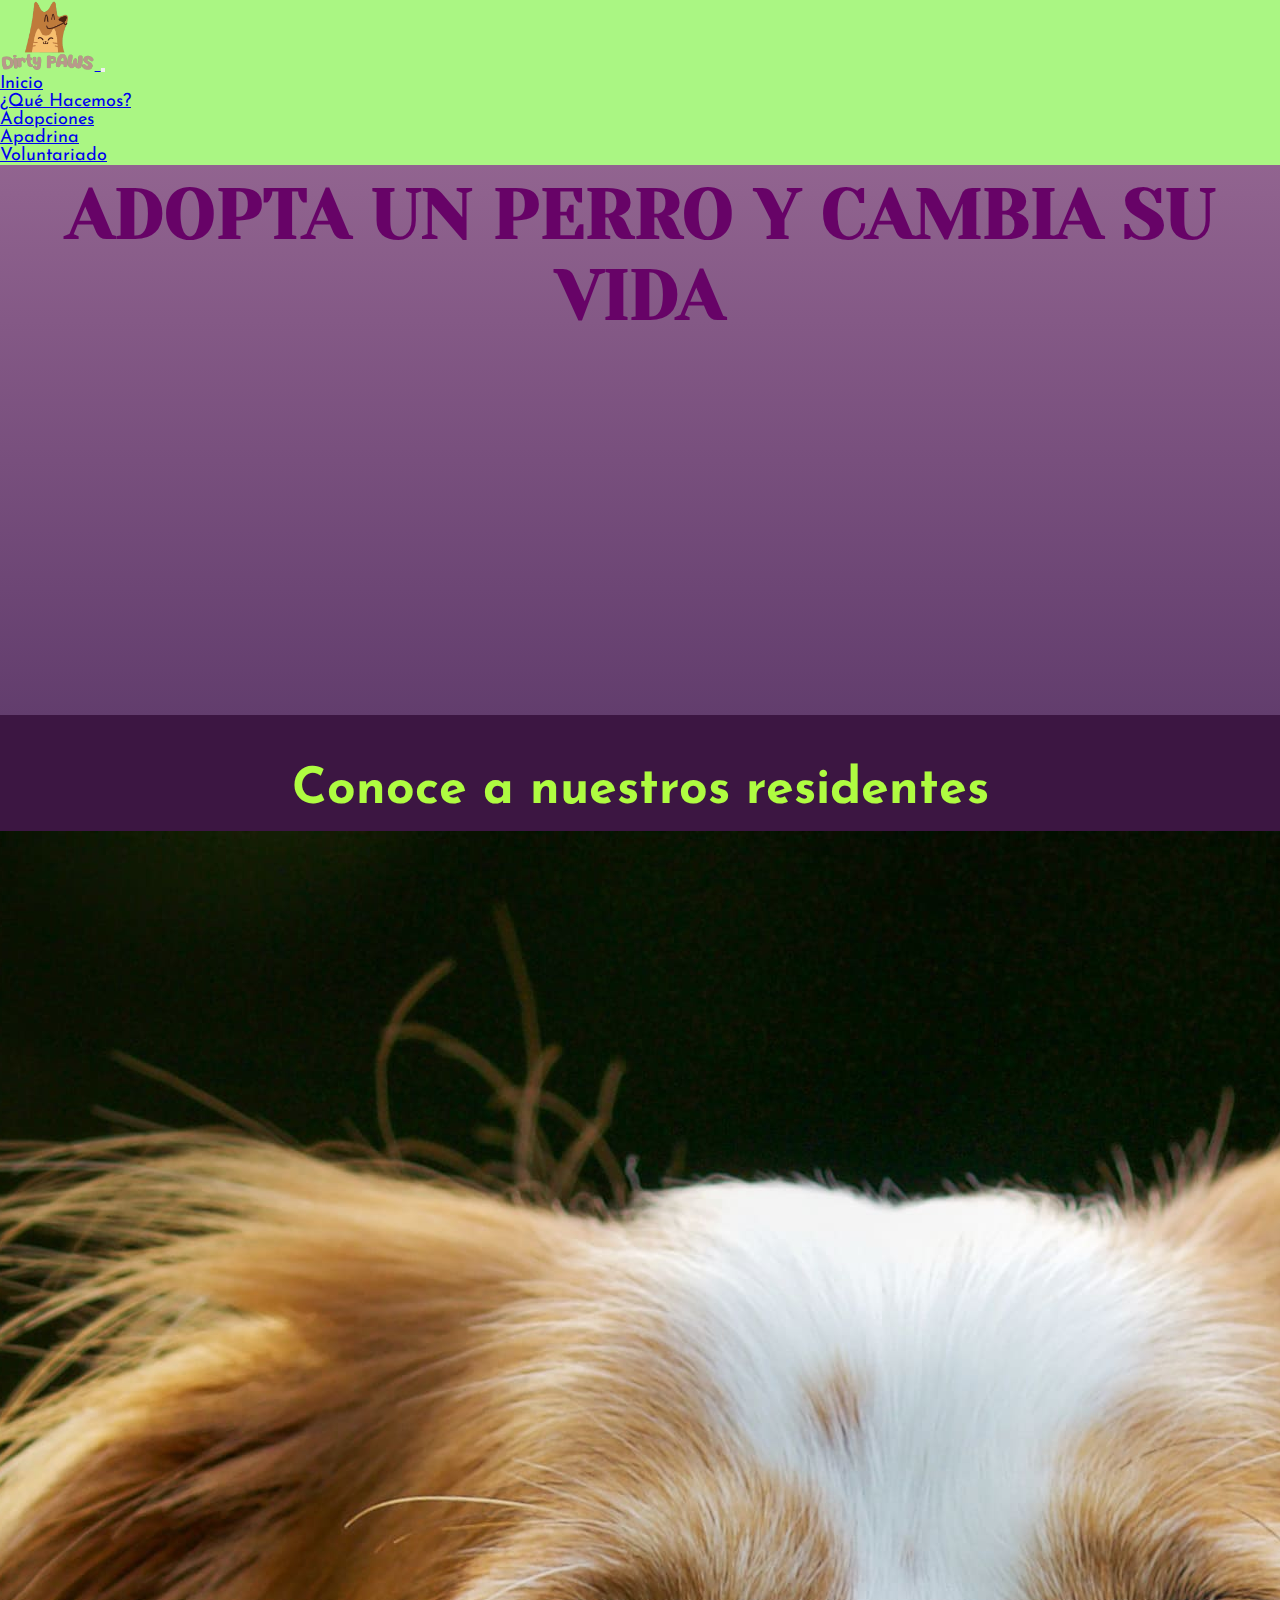
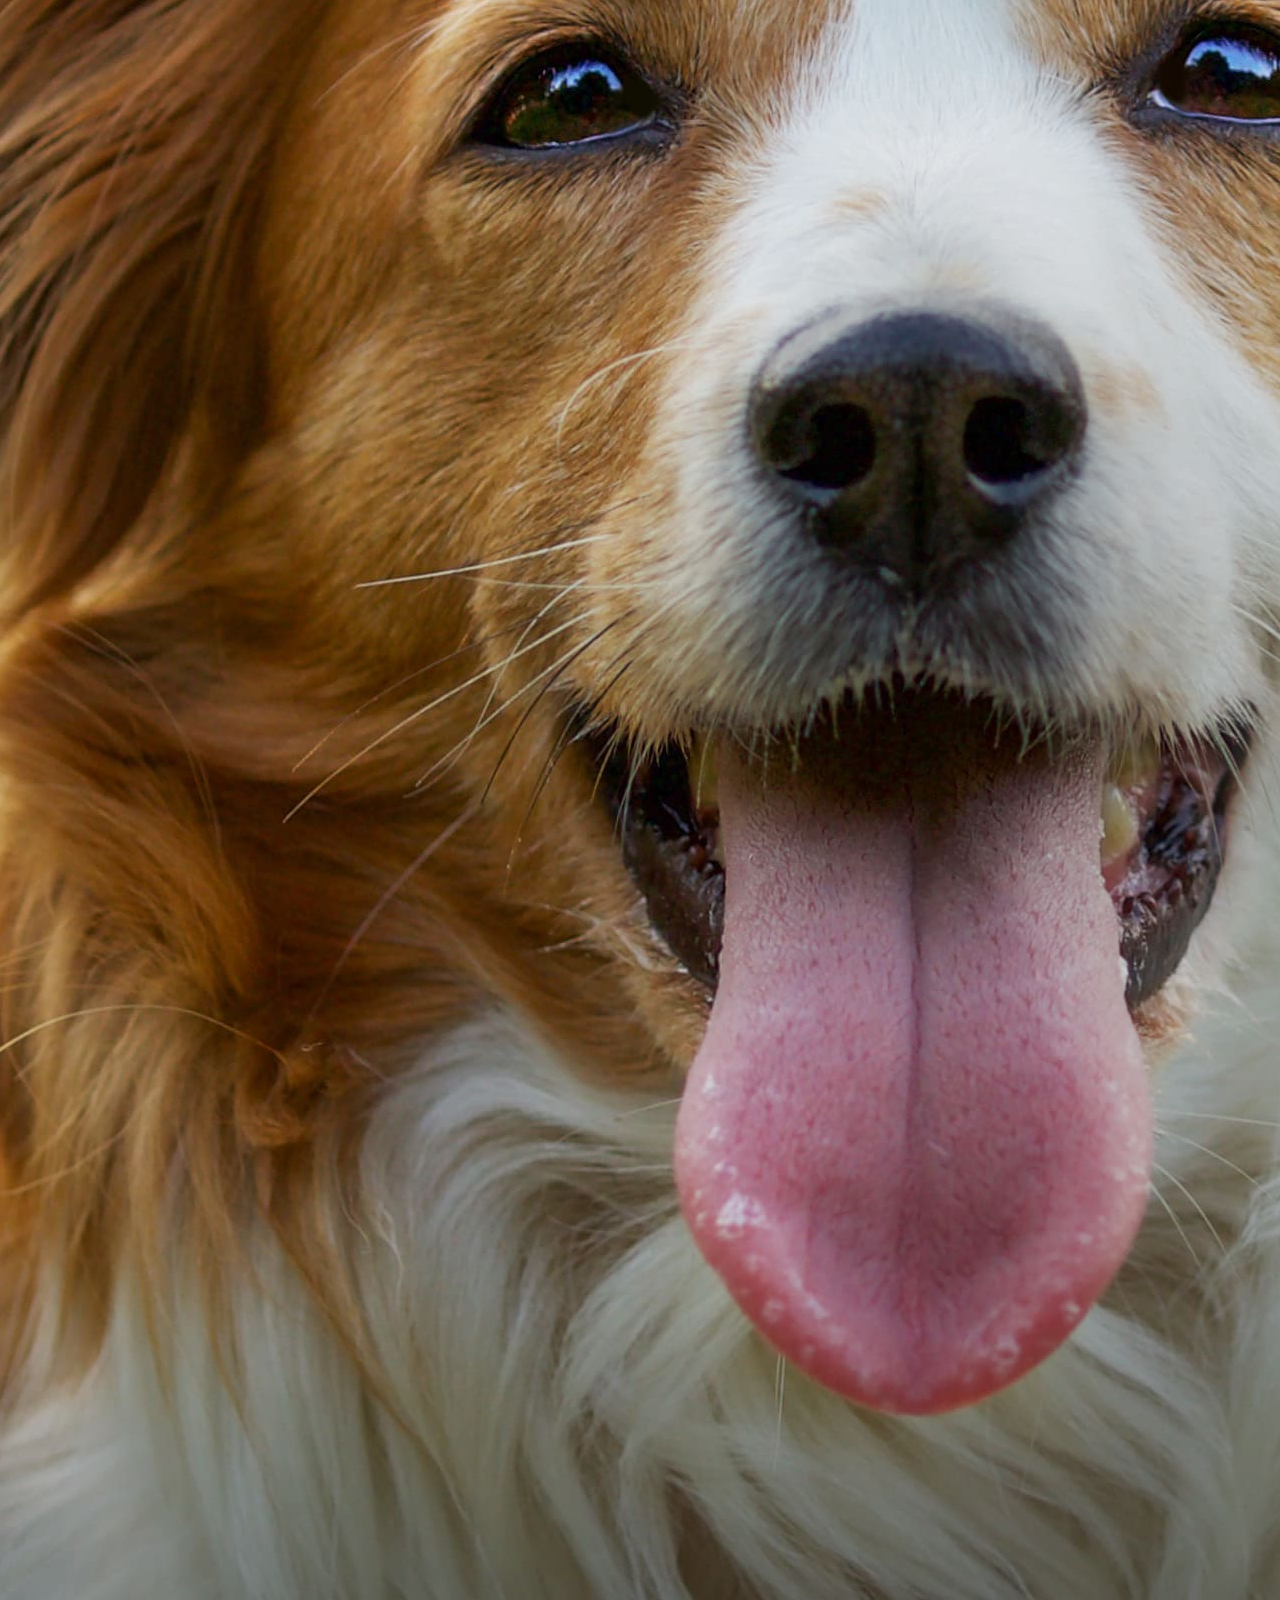
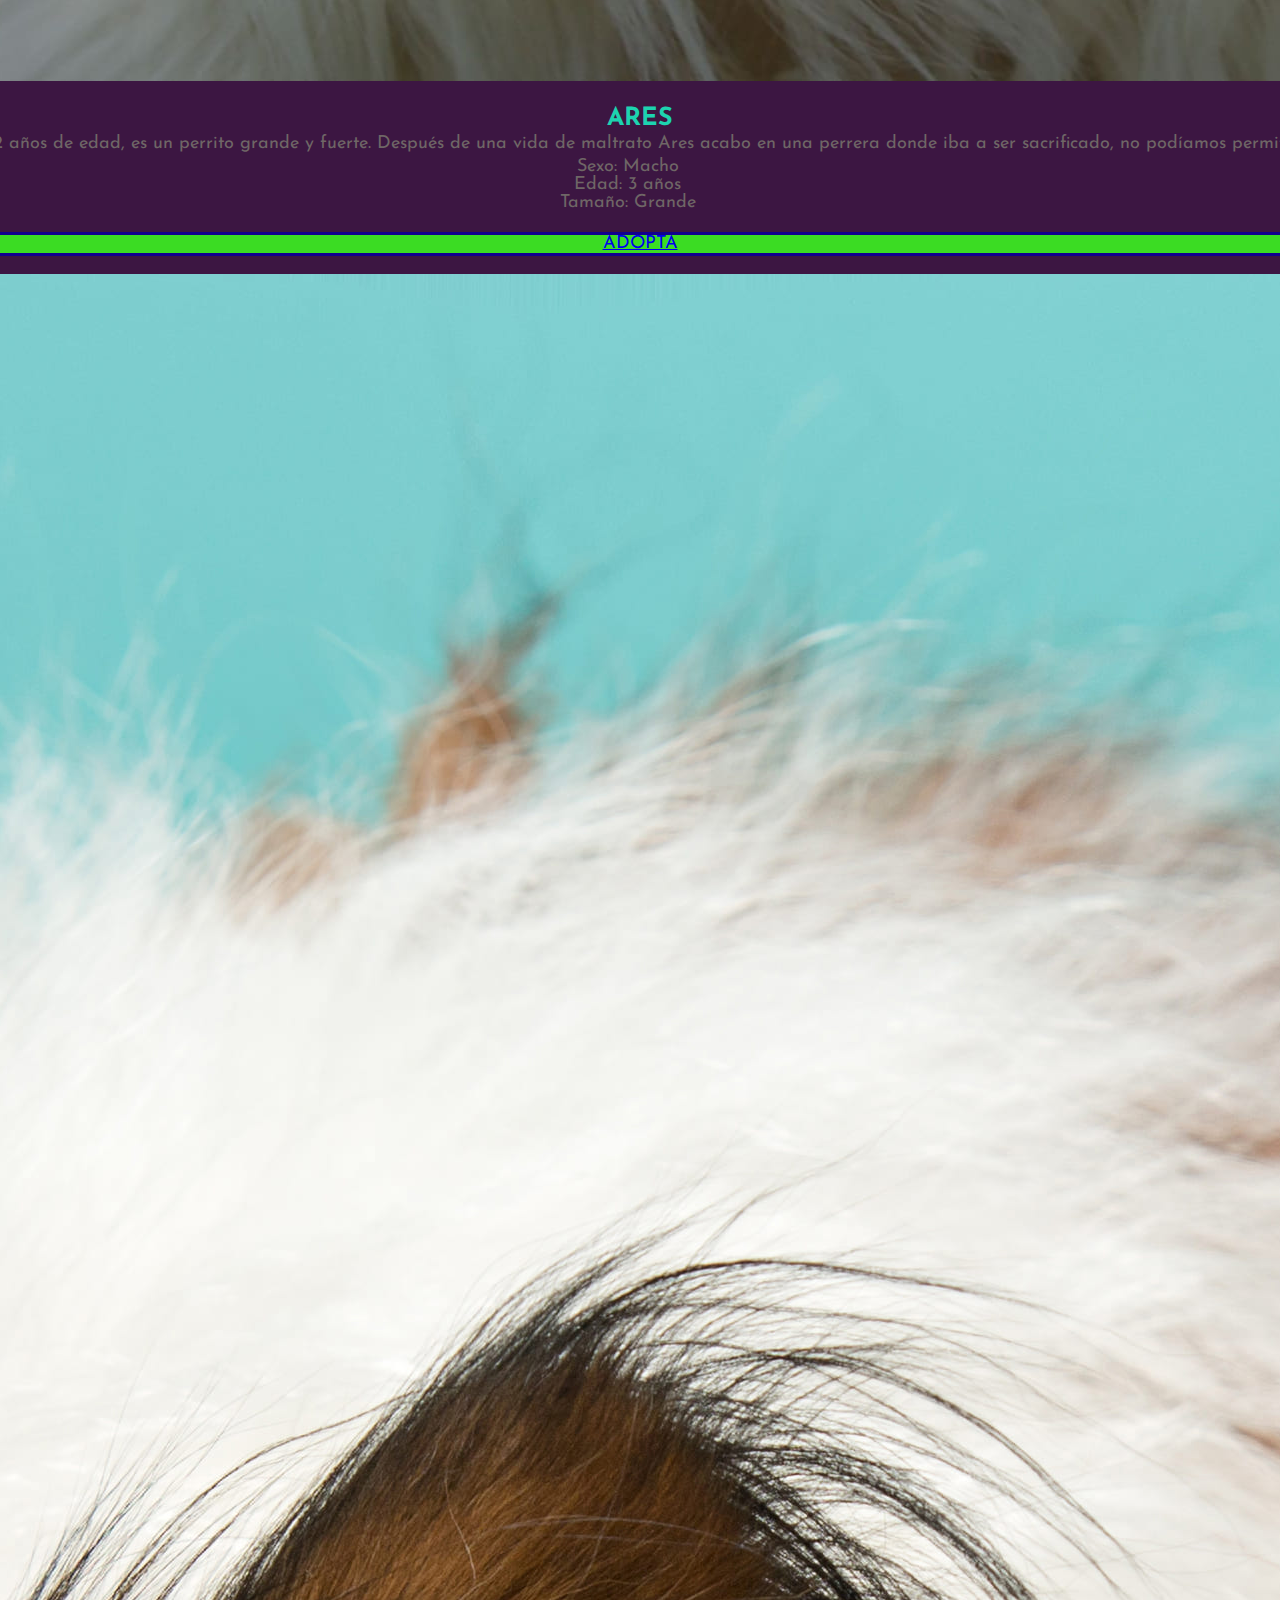
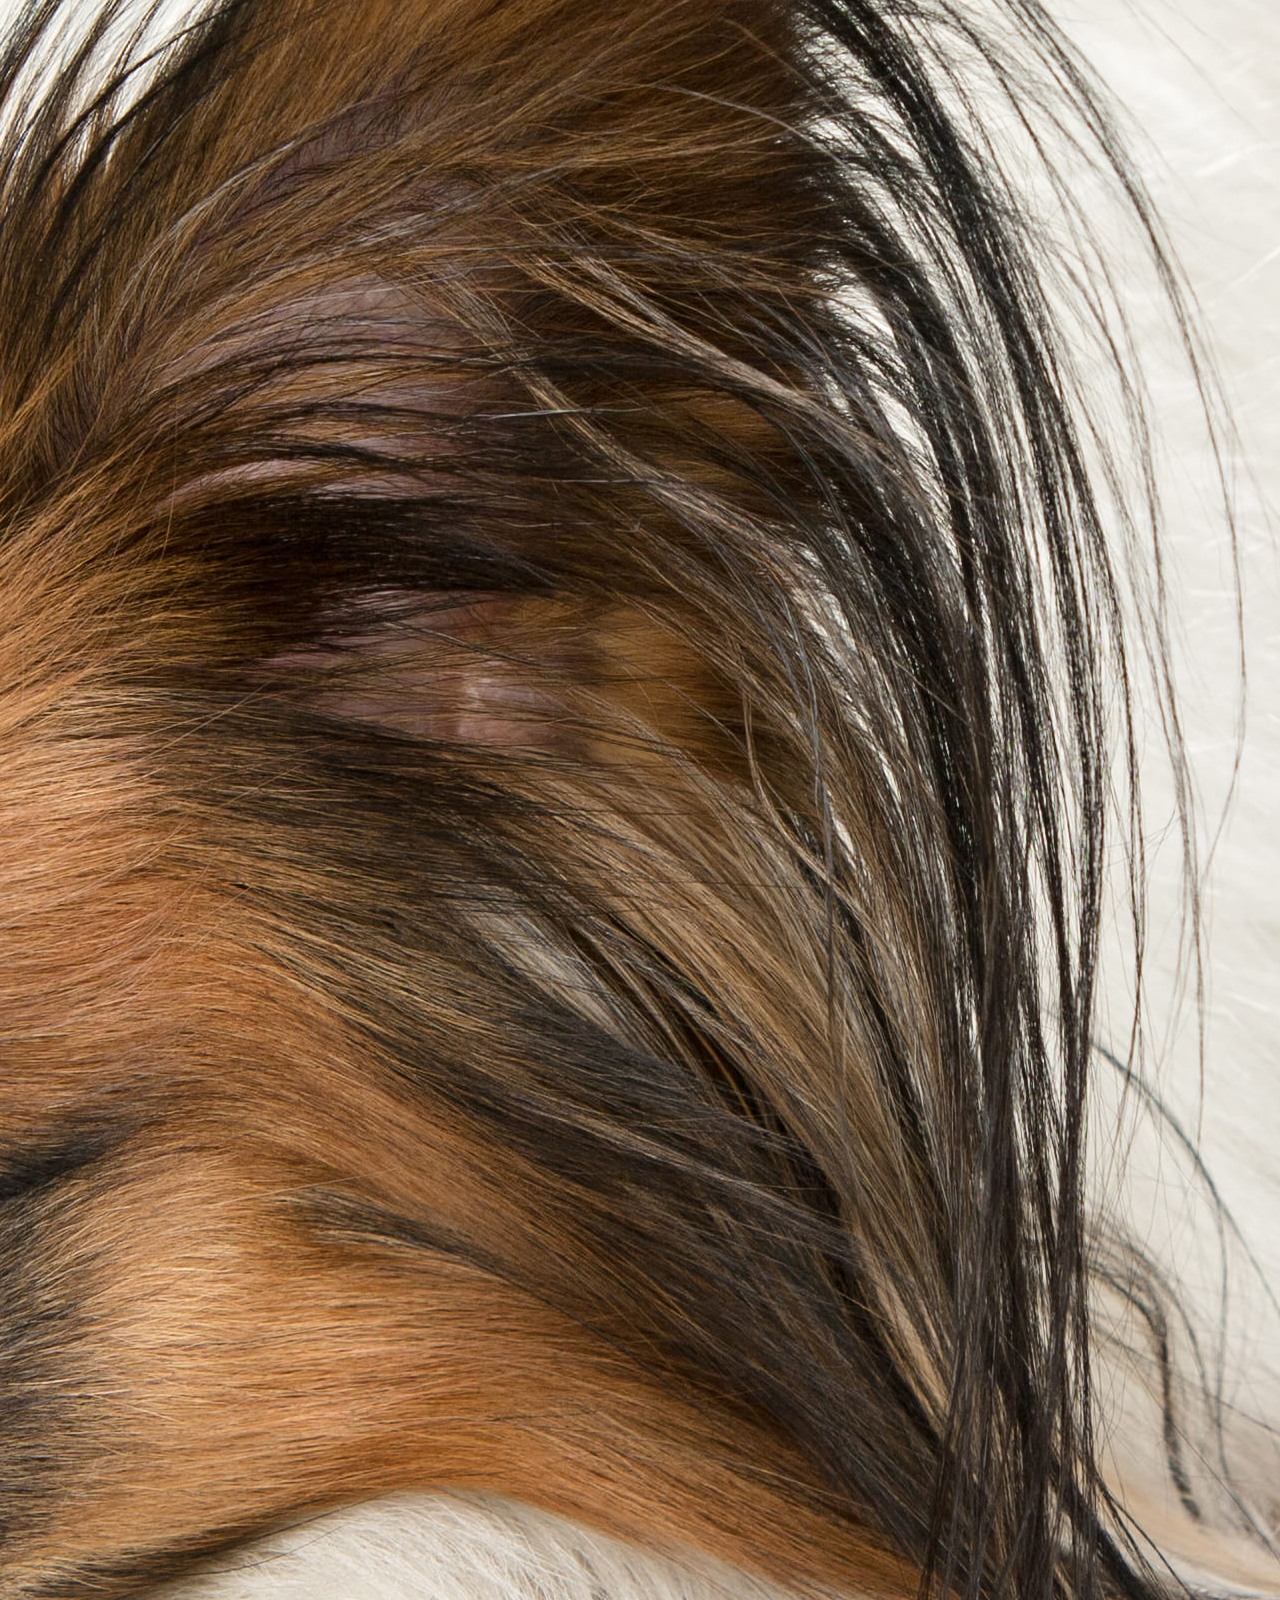
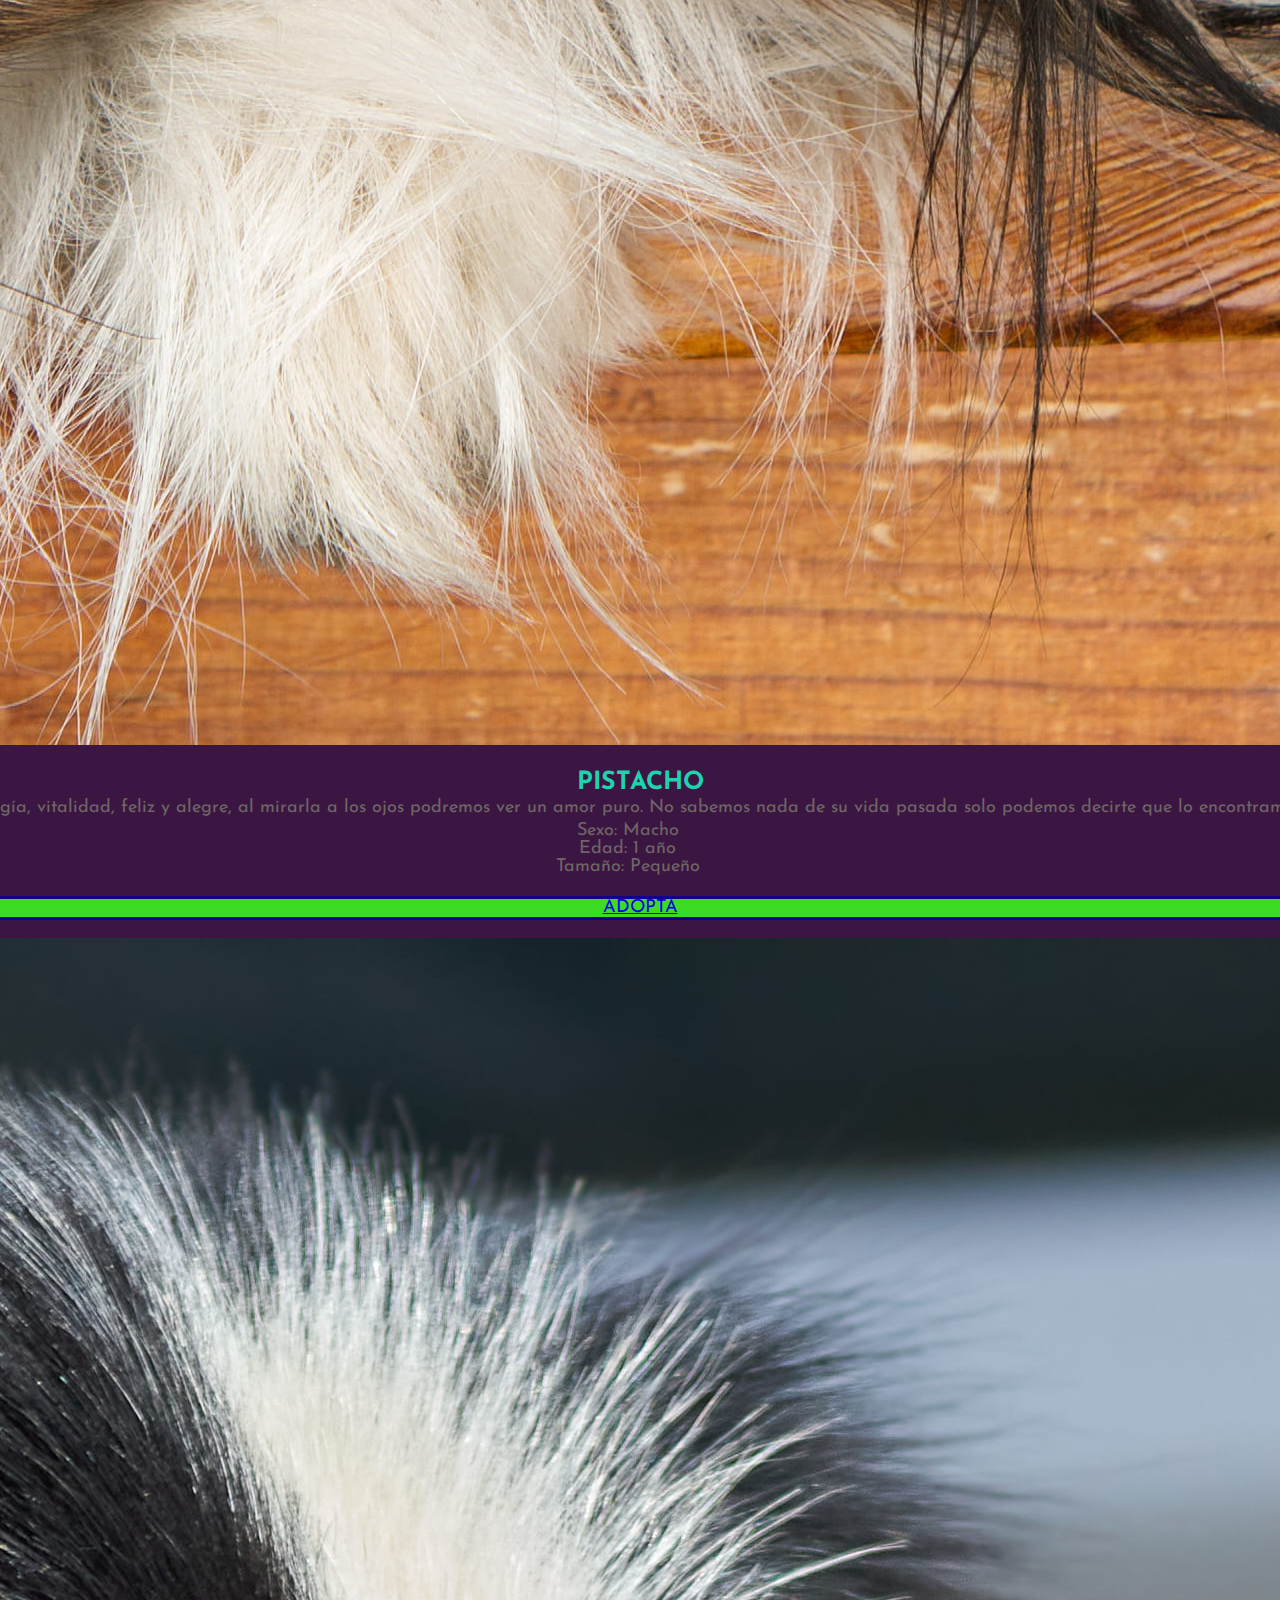
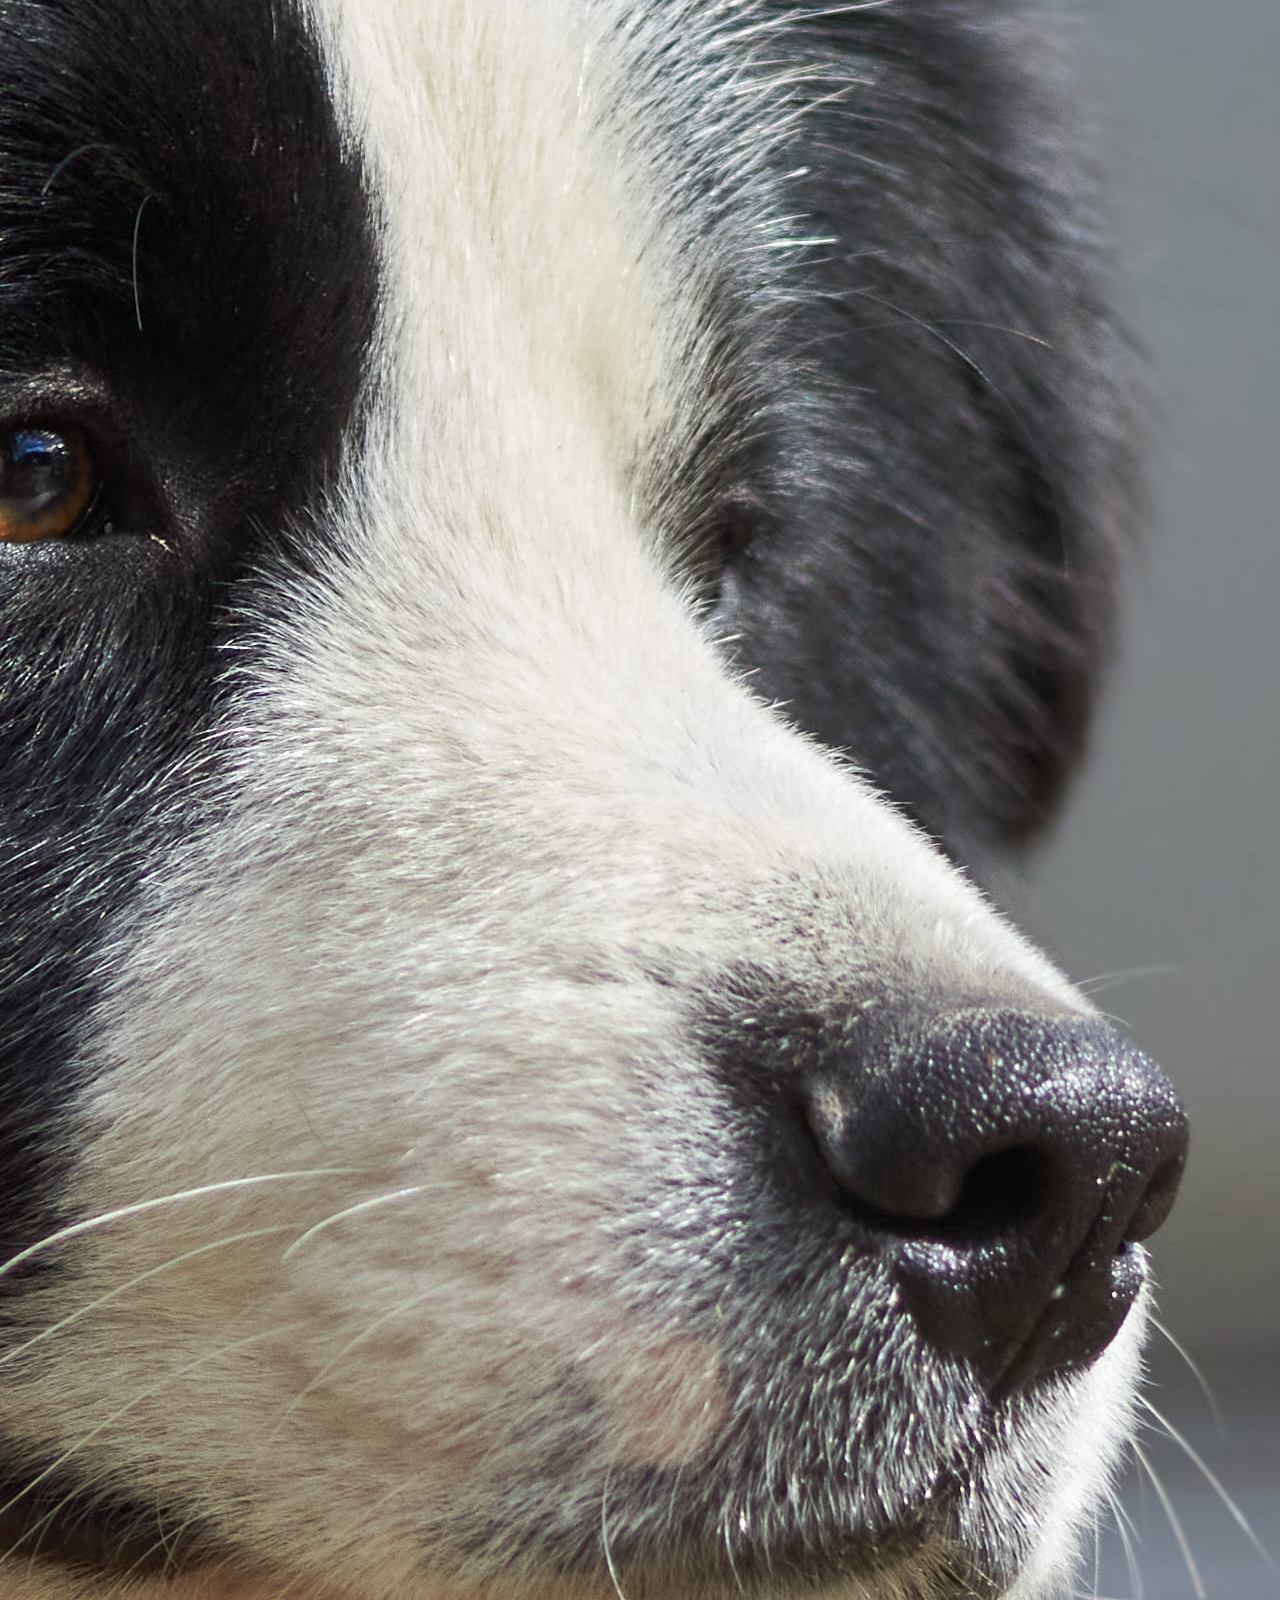
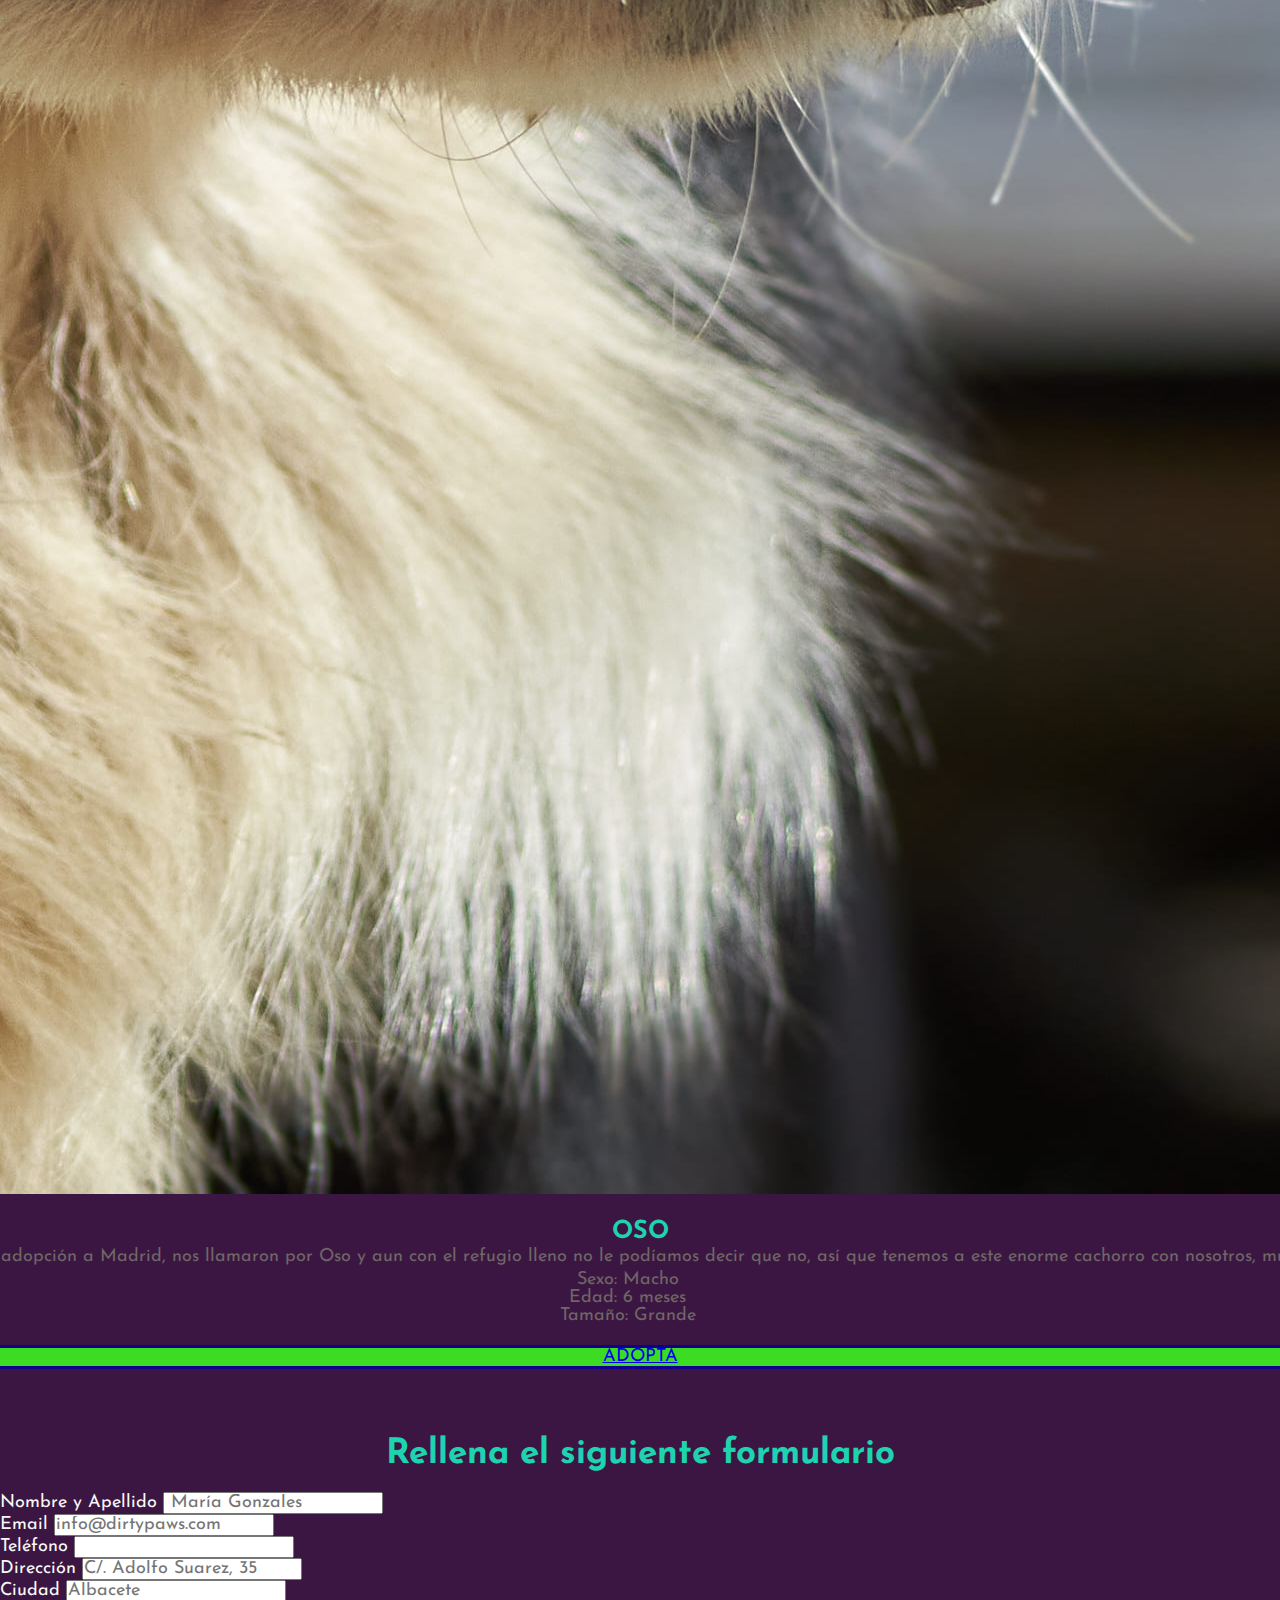
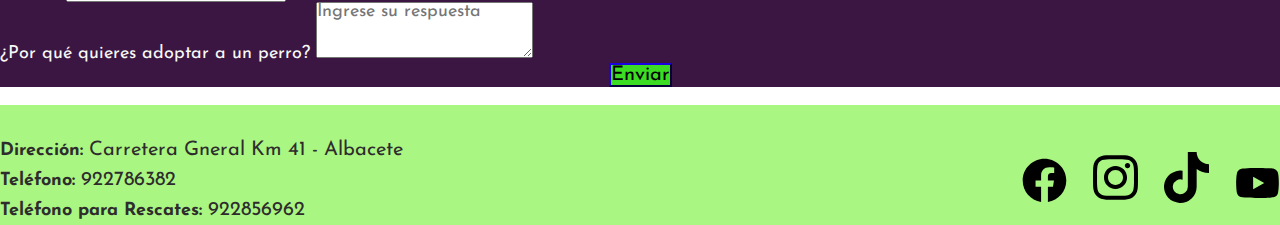
==== pages/adopta.html @ 11265db8 "Segundo commit-sass" ====
<!DOCTYPE html>
<html lang="en">
  <head>
    <meta charset="UTF-8" />
    <meta http-equiv="X-UA-Compatible" content="IE=edge" />
    <meta name="viewport" content="width=device-width, initial-scale=1.0" />
    <link rel="shortcut icon" href="../recursos/img/favicon.png"/>
    <link
      href="https://cdn.jsdelivr.net/npm/bootstrap@5.3.0-alpha3/dist/css/bootstrap.min.css"
      rel="stylesheet"
      integrity="sha384-KK94CHFLLe+nY2dmCWGMq91rCGa5gtU4mk92HdvYe+M/SXH301p5ILy+dN9+nJOZ"
      crossorigin="anonymous"
    />
    <link rel="stylesheet" href="../css/style.css" />
    <title>Dirty Paws - Adopciones</title>
  </head>
  <body>
    <!-- Header -->
    <header>
      <nav class="navbar navbar-expand-lg">
        <div class="container-fluid">
          <a class="navbar-brand" href="../index.html">
            <!-- logo -->
            <img
              src="../recursos/img/logo1.png"
              alt="logo protectora"
              width="auto"
              height="70"
            />
          </a>
          <button
            class="navbar-toggler"
            type="button"
            data-bs-toggle="collapse"
            data-bs-target="#navbarSupportedContent"
            aria-controls="navbarSupportedContent"
            aria-expanded="false"
            aria-label="Toggle navigation"
          >
            <span class="navbar-toggler-icon"></span>
          </button>
          <div class="collapse navbar-collapse" id="navbarSupportedContent">
            <!-- nav bar -->
            <ul class="navbar-nav nav-underline ms-auto mb-2 mb-lg-0">
              <li class="nav-item">
                <a class="nav-link" href="../index.html">Inicio</a>
              </li>
              <li class="nav-item">
                <a class="nav-link" href="./queHacemos.html">¿Qué Hacemos?</a>
              </li>
              <li class="nav-item">
                <a
                  class="nav-link active"
                  aria-current="page"
                  href="./adopta.html"
                  >Adopciones</a
                >
              </li>
              <li class="nav-item">
                <a class="nav-link" href="./apadrina.html">Apadrina</a>
              </li>
              <li class="nav-item">
                <a class="nav-link" href="./voluntariado.html">Voluntariado</a>
              </li>
            </ul>
          </div>
        </div>
      </nav>
    </header>

    <!-- Main -->
    <main class="main">
      <div class="main__banner-Adopta">
        <h1>ADOPTA UN PERRO Y CAMBIA SU VIDA</h1>
      </div>

      <!-- secciones -->
      <section>
        <h2 class="main__titulo2">Conoce a nuestros residentes</h2>

        <div class="container-sm">
          <div class="row g-4 row_modify">
            <div class="col-12 col-md-6 col-lg-4">
              <div class="card h-80">
                <img
                  src="../recursos/img/Ares.jpg"
                  class="card-img-top"
                  alt="Ares"
                />
                <div class="card-body">
                  <h5 class="card-title">ARES</h5>
                  <p class="card-text">
                    Ares es un macho de 2 años de edad, es un perrito grande y
                    fuerte. Después de una vida de maltrato Ares acabo en una
                    perrera donde iba a ser sacrificado, no podíamos permitirlo
                    y llego al refugio.
                  </p>
                  <ul>
                    <li>Sexo: Macho</li>
                    <li>Edad: 3 años</li>
                    <li>Tamaño: Grande</li>
                  </ul>
                </div>
                <div class="card-footer footer-boton">
                  <a
                    href="./adopta.html#formulario"
                    class="btn btn-primary boton"
                    >ADOPTA</a
                  >
                </div>
              </div>
            </div>

            <div class="col-12 col-md-6 col-lg-4">
              <div class="card h-80">
                <img
                  src="../recursos/img/Pistacho.jpg"
                  class="card-img-top"
                  alt="Pistacho"
                />
                <div class="card-body">
                  <h5 class="card-title">PISTACHO</h5>
                  <p class="card-text">
                    Es un perrito con mucha energía, vitalidad, feliz y alegre,
                    al mirarla a los ojos podremos ver un amor puro. No sabemos
                    nada de su vida pasada solo podemos decirte que lo
                    encontramos vagando por la carretera.
                  </p>
                  <ul>
                    <li>Sexo: Macho</li>
                    <li>Edad: 1 año</li>
                    <li>Tamaño: Pequeño</li>
                  </ul>
                </div>
                <div class="card-footer footer-boton">
                  <a
                    href="./adopta.html#formulario"
                    class="btn btn-primary boton"
                    >ADOPTA</a
                  >
                </div>
              </div>
            </div>

            <div class="col-12 col-md-6 col-lg-4">
              <div class="card h-80">
                <img
                  src="../recursos/img/Oso.jpg"
                  class="card-img-top"
                  alt="Oso"
                />
                <div class="card-body">
                  <h5 class="card-title">OSO</h5>
                  <p class="card-text">
                    Después de llevar una adopción a Madrid, nos llamaron por
                    Oso y aun con el refugio lleno no le podíamos decir que no,
                    así que tenemos a este enorme cachorro con nosotros, muy
                    cariñoso y juguetón..
                  </p>
                  <ul>
                    <li>Sexo: Macho</li>
                    <li>Edad: 6 meses</li>
                    <li>Tamaño: Grande</li>
                  </ul>
                </div>
                <div class="card-footer footer-boton">
                  <a
                    href="./adopta.html#formulario"
                    class="btn btn-primary boton"
                    >ADOPTA</a
                  >
                </div>
              </div>
            </div>
          </div>
        </div>
      </section>

      <!-- formulario -->

      <section class="container-sm">
        <h3>Rellena el siguiente formulario</h3>

        <form class="row g-3" id="formulario">
          <div class="col-md-4">
            <label for="formGroupExampleInput" class="form-label"
              >Nombre y Apellido</label
            >
            <input
              type="Text"
              class="form-control"
              id="formGroupExampleInput"
              placeholder=" María Gonzales"
            />
          </div>
          <div class="col-md-4">
            <label for="inputEmail4" class="form-label">Email</label>
            <input
              type="email"
              class="form-control"
              id="inputEmail4"
              placeholder="info@dirtypaws.com"
            />
          </div>
          <div class="col-md-4">
            <label class="form-label" for="typePhone">Teléfono</label>
            <input type="tel" id="typePhone" class="form-control" />
          </div>
          <div class="col-md-6">
            <label for="inputAddress" class="form-label">Dirección</label>
            <input
              type="text"
              class="form-control"
              id="inputAddress"
              placeholder="C/. Adolfo Suarez, 35"
            />
          </div>
          <div class="col-md-6">
            <label for="inputCity" class="form-label">Ciudad</label>
            <input
              type="text"
              class="form-control"
              id="inputCity"
              placeholder="Albacete"
            />
          </div>
          <div class="mb-3">
            <label for="exampleFormControlTextarea1" class="form-label"
              >¿Por qué quieres adoptar a un perro?</label
            >
            <textarea
              class="form-control"
              id="exampleFormControlTextarea1"
              rows="3"
              placeholder="Ingrese su respuesta"
            ></textarea>
          </div>
          <div class="col-12">
            <button type="submit" class="btn btn-primary boton-form">Enviar</button>
          </div>
        </form>
      </section>
    </main>

    <!-- Footer -->
    <footer class="footer">
      <section class="footer__Section container-sm">
        <div class="footer__Contenedor">
          <p><b>Dirección:</b> Carretera Gneral Km 41 - Albacete</p>
          <p><b>Teléfono:</b> 922786382</p>
          <p><b>Teléfono para Rescates:</b> 922856962</p>
        </div>

        <!-- Redes -->
        <div class="footer__Social">
          <a href="#"
            ><img src="../recursos/img/facebook.svg" alt="facebook"
          /></a>
          <a href="#"
            ><img src="../recursos/img/instagram.svg" alt="instagram"
          /></a>
          <a href="#"><img src="../recursos/img/tiktok.svg" alt="Tiktok" /></a>
          <a href="#"
            ><img src="../recursos/img/youtube.svg" alt="YouTube"
          /></a>
        </div>
      </section>
    </footer>
    <script
      src="https://cdn.jsdelivr.net/npm/bootstrap@5.3.0-alpha3/dist/js/bootstrap.bundle.min.js"
      integrity="sha384-ENjdO4Dr2bkBIFxQpeoTz1HIcje39Wm4jDKdf19U8gI4ddQ3GYNS7NTKfAdVQSZe"
      crossorigin="anonymous"
    ></script>
  </body>
</html>
---- css/style.css ----
/* tipografia */
@import url("https://fonts.googleapis.com/css2?family=Yeseva+One&display=swap");
@import url("https://fonts.googleapis.com/css2?family=Josefin+Sans:wght@300;500;700&display=swap");
* {
  margin: 0;
  padding: 0;
  font-family: "Josefin Sans", sans-serif;
  font-size: 18px; }

header {
  min-height: 10vh; }
  header .navbar {
    background-color: #AAF683; }

.main {
  background-color: #3C1642;
  min-height: 80vh; }
  .main__banner-Principal {
    width: 100%;
    height: 650px;
    background: linear-gradient(to top, #a18cd138 0%, #fbc2eb85 100%), url("./../../recursos/img/principal.jpg");
    /* W3C, IE 10+/ Edge, Firefox 16+, Chrome 26+, Opera 12+, Safari 7+ */
    background-size: cover;
    background-attachment: fixed;
    position: relative; }
  .main__banner-Hacemos {
    width: 100%;
    height: 550px;
    background: linear-gradient(to top, #a18cd138 0%, #fbc2eb85 100%), url("./../../recursos/img/portada1.jpg");
    /* W3C, IE 10+/ Edge, Firefox 16+, Chrome 26+, Opera 12+, Safari 7+ */
    background-size: cover;
    background-attachment: fixed;
    position: relative; }
  .main__banner-Adopta {
    width: 100%;
    height: 550px;
    background: linear-gradient(to top, #a18cd138 0%, #fbc2eb85 100%), url("./../../recursos/img/portada2.jpg");
    /* W3C, IE 10+/ Edge, Firefox 16+, Chrome 26+, Opera 12+, Safari 7+ */
    background-size: cover;
    background-attachment: fixed;
    position: relative; }
  .main__banner-Apadrina {
    width: 100%;
    height: 550px;
    background: linear-gradient(to top, #a18cd138 0%, #fbc2eb85 100%), url("./../../recursos/img/portada3.jpg");
    /* W3C, IE 10+/ Edge, Firefox 16+, Chrome 26+, Opera 12+, Safari 7+ */
    background-size: cover;
    background-attachment: fixed;
    position: relative; }
  .main__banner-Voluntario {
    width: 100%;
    height: 550px;
    background: linear-gradient(to top, #a18cd138 0%, #fbc2eb85 100%), url("https://res.cloudinary.com/dv3jsid6j/image/upload/v1682860018/proyecto_protectora/portada4_ohsliz.jpg");
    /* W3C, IE 10+/ Edge, Firefox 16+, Chrome 26+, Opera 12+, Safari 7+ */
    background-size: cover;
    background-attachment: fixed;
    position: relative; }
  .main h1 {
    color: #670367;
    display: flex;
    flex-direction: column;
    height: 180px;
    width: 100%;
    align-items: center;
    text-align: center;
    justify-content: center;
    font-size: 70px;
    font-weight: bold;
    font-family: "Yeseva One", cursive; }
  .main .main__titulo2 {
    color: #AFFC41;
    font-size: 50px;
    text-align: center;
    font-weight: bolder;
    padding-top: 50px;
    font-family: "Josefin Sans", sans-serif;
    padding-bottom: 15px; }

@media (max-width: 550px) {
  .main__banner-Principal {
    background-position: center; }
  .main__banner-Hacemos {
    background-position: center; }
  .main__banner-Adopta {
    background-position: center; }
  .main__banner-Apadrina {
    background-position: center; }
  .main__banner-Voluntario {
    background-position: center; }
  .main h1 {
    display: flex;
    width: 99%;
    font-size: 50px;
    justify-content: space-between;
    flex-direction: column;
    align-items: center; } }

.main__video {
  display: flex;
  flex-wrap: nowrap;
  align-items: center;
  padding-bottom: 20px;
  margin-right: 10px; }

.main__video p {
  line-height: 1.5;
  color: #f8f9f7;
  font-family: "Montserrat Alternates", sans-serif;
  font-family: "Open Sans", sans-serif;
  font-family: "Poppins", sans-serif;
  font-family: "Rammetto One", cursive;
  font-family: "Slackey", cursive;
  text-align: justify;
  margin: 1rem; }

@media (max-width: 550px) {
  .main__video {
    flex-direction: column; }
  .main_iframe {
    width: 95%;
    display: flex;
    justify-content: center;
    flex-direction: row;
    align-content: center;
    align-items: center;
    flex-wrap: wrap;
    margin: 1rem; } }

.main {
  /* Modal */ }
  .main__img-Apadrina {
    width: 400px;
    height: 400px;
    margin-left: 50px;
    margin-right: 70px;
    transform: rotate(353deg);
    border: 4px solid #82e273;
    border-radius: 15px; }
  .main .modal-header {
    background-color: #811485c6; }

@media (max-width: 550px) {
  .main__img-Apadrina {
    width: 200px;
    height: 200px;
    transform: rotate(0deg); } }

.main .card .card-body {
  padding: 20px;
  text-align: center;
  align-items: center; }

.main .card .card-body p {
  line-height: 1.5;
  color: #6f6666;
  font-family: "Josefin Sans", sans-serif; }

.main .card .card-body h5 {
  font-weight: 700;
  color: #1dd3b0;
  font-family: "Josefin Sans", sans-serif;
  font-size: 25px; }

.main .card-body ul {
  list-style: none;
  margin-right: 25px;
  color: #6f6666; }

.main .col {
  padding-bottom: 20px; }

.main .col-12 {
  display: flex;
  justify-content: center;
  margin-bottom: 1rem; }

.main .footer-boton {
  display: flex;
  justify-content: center; }

.main .boton {
  background-color: #3bdc23 !important;
  border: solid;
  border-color: #11008e !important;
  display: flex;
  align-items: center;
  justify-content: center;
  width: 100%; }

.main h3 {
  text-align: center;
  padding-top: 50px;
  color: #1dd3b0;
  font-family: "Josefin Sans", sans-serif;
  font-weight: bold;
  padding-bottom: 20px;
  font-size: 35px; }

.main .form-label {
  color: #f8f9f7; }

.main .boton-form {
  background-color: #3bdc23 !important;
  border-color: #11008e !important;
  font-size: 20px; }

.main__voluntariado-p {
  color: #f8f9f7;
  font-size: 20px;
  font-family: "Josefin Sans", sans-serif;
  text-align: justify; }

.main .form-check {
  display: flex;
  color: #f8f9f7;
  margin-left: 1.5rem; }

.main .form-check-input:checked {
  background-color: #96e08a;
  border-color: #AFFC41; }

.footer {
  background-color: #AAF683;
  overflow: hidden;
  min-height: 10vh;
  padding-top: 30px; }
  .footer__Section {
    display: flex;
    flex-direction: row;
    font-size: 15px;
    flex-wrap: nowrap;
    justify-content: space-between;
    align-items: center; }
  .footer__Contenedor {
    display: flex;
    flex-direction: column;
    flex-wrap: nowrap;
    align-items: flex-start;
    justify-content: space-around;
    padding-right: 10px; }
    .footer__Contenedor p {
      line-height: 1.5;
      color: #2e2c2c;
      font-size: 20px; }
  .footer__Social {
    display: block;
    flex-direction: row;
    align-items: center;
    justify-content: space-between;
    flex-wrap: nowrap; }
    .footer__Social img {
      width: 45px;
      flex-direction: row;
      margin-left: 20px; }
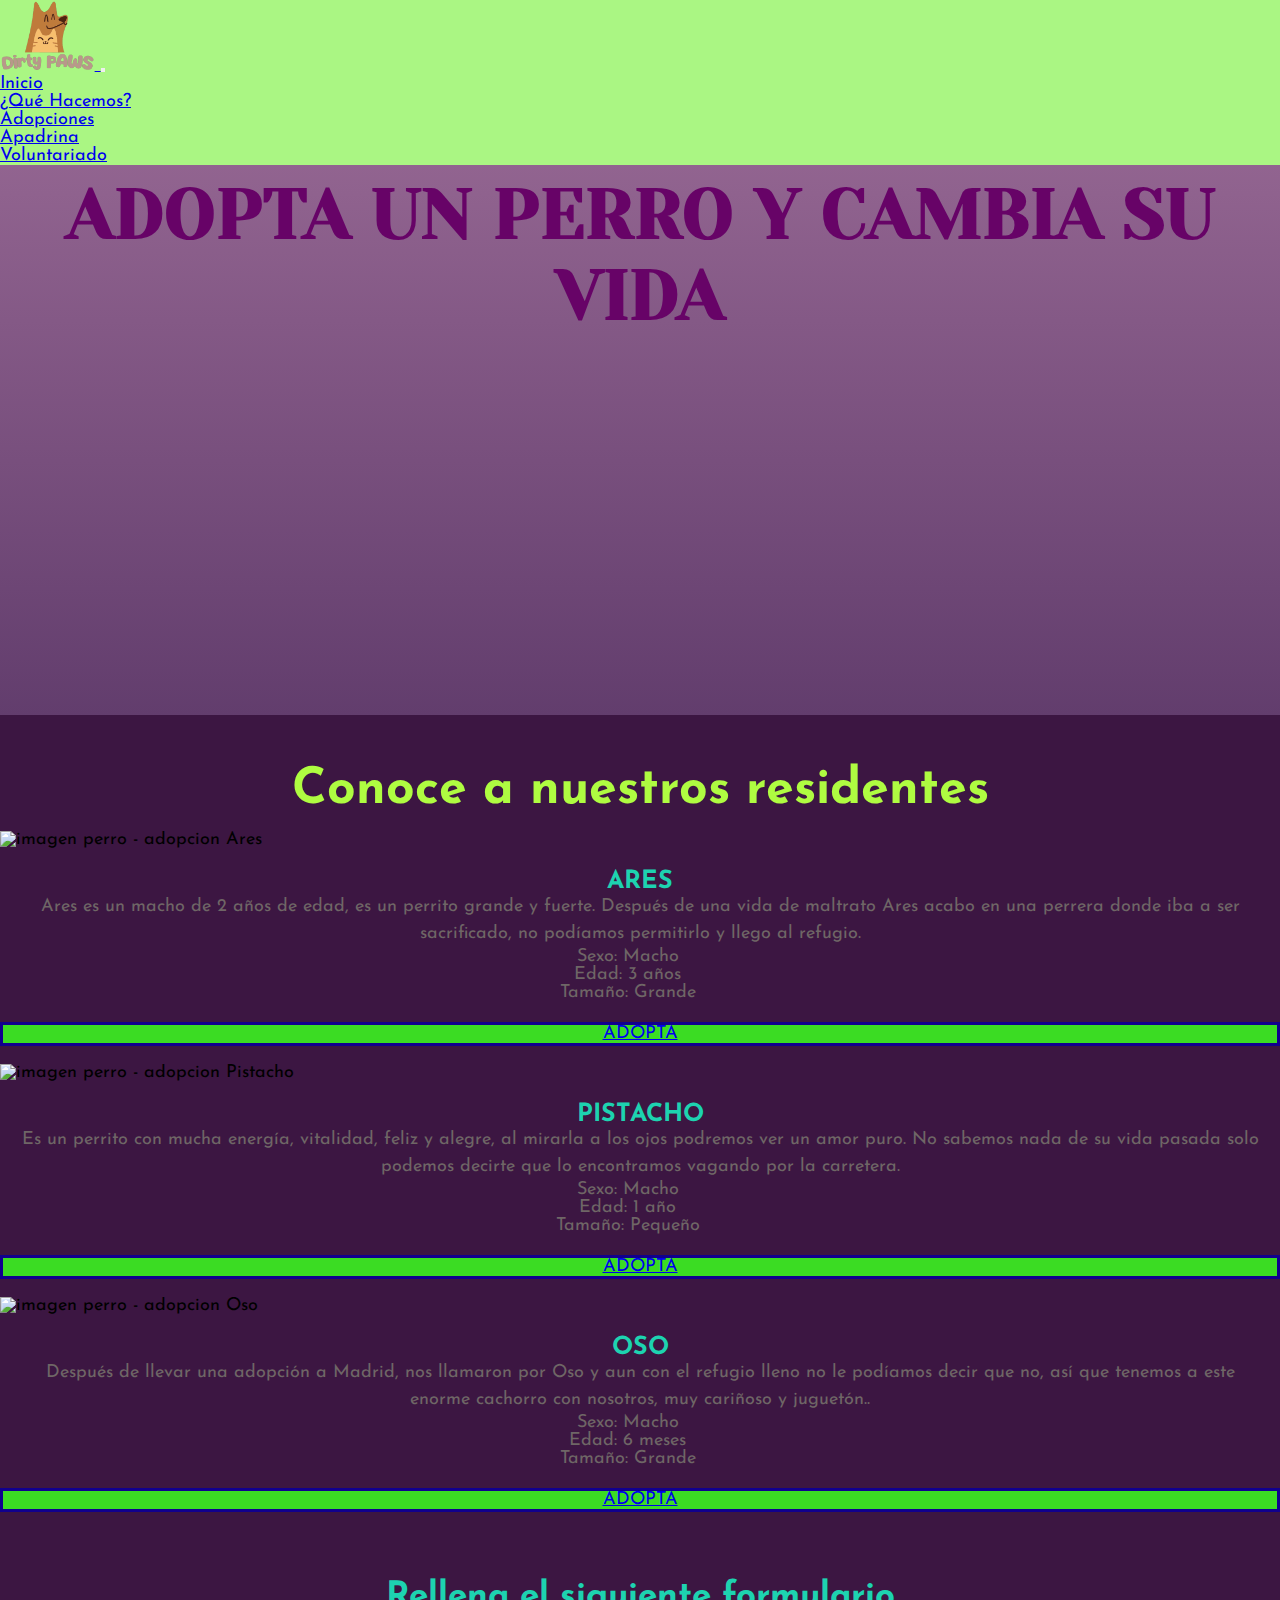
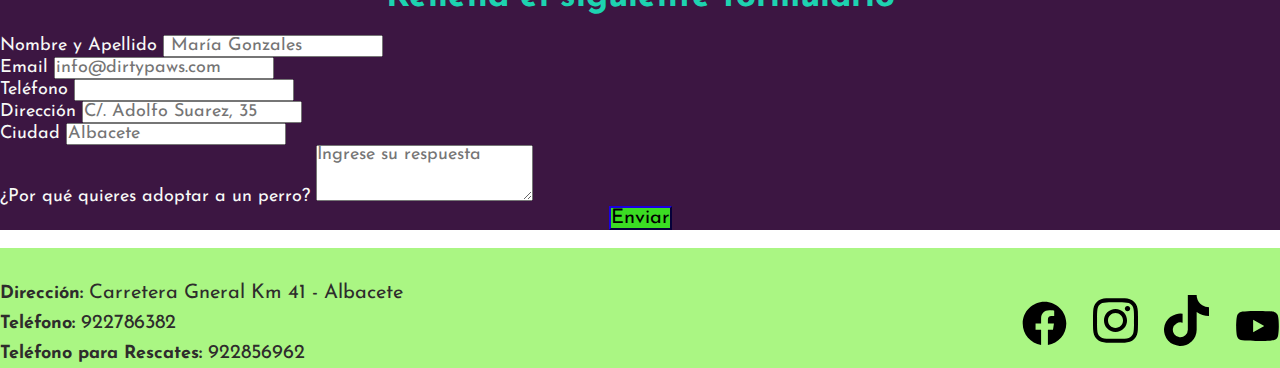
==== commit 8d927ee7: "Segundo commit SEO" ====
--- a/pages/adopta.html
+++ b/pages/adopta.html
@@ -1,18 +1,24 @@
 <!DOCTYPE html>
-<html lang="en">
+<html lang="es">
   <head>
     <meta charset="UTF-8" />
     <meta http-equiv="X-UA-Compatible" content="IE=edge" />
     <meta name="viewport" content="width=device-width, initial-scale=1.0" />
+    <!--SEO -->
+    <meta name="keywords" content="perros, protectora, adopciones, refugio, adopta no compres, abandono">
+    <meta name="description" content="En nuestra protectora buscamos que todos nuestros residentes sean adoptados por familias que los quieran y respeten. Adopta no compres.">
+    <!-- favicon -->
     <link rel="shortcut icon" href="../recursos/img/favicon.png"/>
+    <!-- BOOTSTRAP -->
     <link
       href="https://cdn.jsdelivr.net/npm/bootstrap@5.3.0-alpha3/dist/css/bootstrap.min.css"
       rel="stylesheet"
       integrity="sha384-KK94CHFLLe+nY2dmCWGMq91rCGa5gtU4mk92HdvYe+M/SXH301p5ILy+dN9+nJOZ"
       crossorigin="anonymous"
     />
+    <!-- STYLESHEET PROPIA -->
     <link rel="stylesheet" href="../css/style.css" />
-    <title>Dirty Paws - Adopciones</title>
+    <title>Adopciones | Dirty Paws</title>
   </head>
   <body>
     <!-- Header -->
@@ -83,9 +89,9 @@
             <div class="col-12 col-md-6 col-lg-4">
               <div class="card h-80">
                 <img
-                  src="../recursos/img/Ares.jpg"
+                  src="https://res.cloudinary.com/dv3jsid6j/image/upload/v1682858744/proyecto_protectora/Ares_py1xvq.jpg"
                   class="card-img-top"
-                  alt="Ares"
+                  alt="imagen perro - adopcion Ares"
                 />
                 <div class="card-body">
                   <h5 class="card-title">ARES</h5>
@@ -114,9 +120,9 @@
             <div class="col-12 col-md-6 col-lg-4">
               <div class="card h-80">
                 <img
-                  src="../recursos/img/Pistacho.jpg"
+                  src="https://res.cloudinary.com/dv3jsid6j/image/upload/v1682865452/proyecto_protectora/Pistacho_vy6uxd.jpg"
                   class="card-img-top"
-                  alt="Pistacho"
+                  alt="imagen perro - adopcion Pistacho"
                 />
                 <div class="card-body">
                   <h5 class="card-title">PISTACHO</h5>
@@ -145,9 +151,9 @@
             <div class="col-12 col-md-6 col-lg-4">
               <div class="card h-80">
                 <img
-                  src="../recursos/img/Oso.jpg"
+                  src="https://res.cloudinary.com/dv3jsid6j/image/upload/v1682865452/proyecto_protectora/Oso_dz2gw2.jpg"
                   class="card-img-top"
-                  alt="Oso"
+                  alt="imagen perro - adopcion Oso"
                 />
                 <div class="card-body">
                   <h5 class="card-title">OSO</h5>
--- a/css/style.css
+++ b/css/style.css
@@ -18,7 +18,7 @@
   .main__banner-Principal {
     width: 100%;
     height: 650px;
-    background: linear-gradient(to top, #a18cd138 0%, #fbc2eb85 100%), url("./../../recursos/img/principal.jpg");
+    background: linear-gradient(to top, #a18cd138 0%, #fbc2eb85 100%), url("https://res.cloudinary.com/dv3jsid6j/image/upload/v1682865009/proyecto_protectora/principal_wtscc0.jpg");
     /* W3C, IE 10+/ Edge, Firefox 16+, Chrome 26+, Opera 12+, Safari 7+ */
     background-size: cover;
     background-attachment: fixed;
@@ -26,7 +26,7 @@
   .main__banner-Hacemos {
     width: 100%;
     height: 550px;
-    background: linear-gradient(to top, #a18cd138 0%, #fbc2eb85 100%), url("./../../recursos/img/portada1.jpg");
+    background: linear-gradient(to top, #a18cd138 0%, #fbc2eb85 100%), url("https://res.cloudinary.com/dv3jsid6j/image/upload/v1682865009/proyecto_protectora/portada1_adtb5z.jpg");
     /* W3C, IE 10+/ Edge, Firefox 16+, Chrome 26+, Opera 12+, Safari 7+ */
     background-size: cover;
     background-attachment: fixed;
@@ -34,7 +34,7 @@
   .main__banner-Adopta {
     width: 100%;
     height: 550px;
-    background: linear-gradient(to top, #a18cd138 0%, #fbc2eb85 100%), url("./../../recursos/img/portada2.jpg");
+    background: linear-gradient(to top, #a18cd138 0%, #fbc2eb85 100%), url("https://res.cloudinary.com/dv3jsid6j/image/upload/v1682865008/proyecto_protectora/portada2_ef15q2.jpg");
     /* W3C, IE 10+/ Edge, Firefox 16+, Chrome 26+, Opera 12+, Safari 7+ */
     background-size: cover;
     background-attachment: fixed;
@@ -42,7 +42,7 @@
   .main__banner-Apadrina {
     width: 100%;
     height: 550px;
-    background: linear-gradient(to top, #a18cd138 0%, #fbc2eb85 100%), url("./../../recursos/img/portada3.jpg");
+    background: linear-gradient(to top, #a18cd138 0%, #fbc2eb85 100%), url("https://res.cloudinary.com/dv3jsid6j/image/upload/v1682865009/proyecto_protectora/portada3_zedsit.jpg");
     /* W3C, IE 10+/ Edge, Firefox 16+, Chrome 26+, Opera 12+, Safari 7+ */
     background-size: cover;
     background-attachment: fixed;
@@ -50,7 +50,7 @@
   .main__banner-Voluntario {
     width: 100%;
     height: 550px;
-    background: linear-gradient(to top, #a18cd138 0%, #fbc2eb85 100%), url("https://res.cloudinary.com/dv3jsid6j/image/upload/v1682860018/proyecto_protectora/portada4_ohsliz.jpg");
+    background: linear-gradient(to top, #a18cd138 0%, #fbc2eb85 100%), url("https://res.cloudinary.com/dv3jsid6j/image/upload/v1682865009/proyecto_protectora/portada4_ncyifu.jpg");
     /* W3C, IE 10+/ Edge, Firefox 16+, Chrome 26+, Opera 12+, Safari 7+ */
     background-size: cover;
     background-attachment: fixed;
